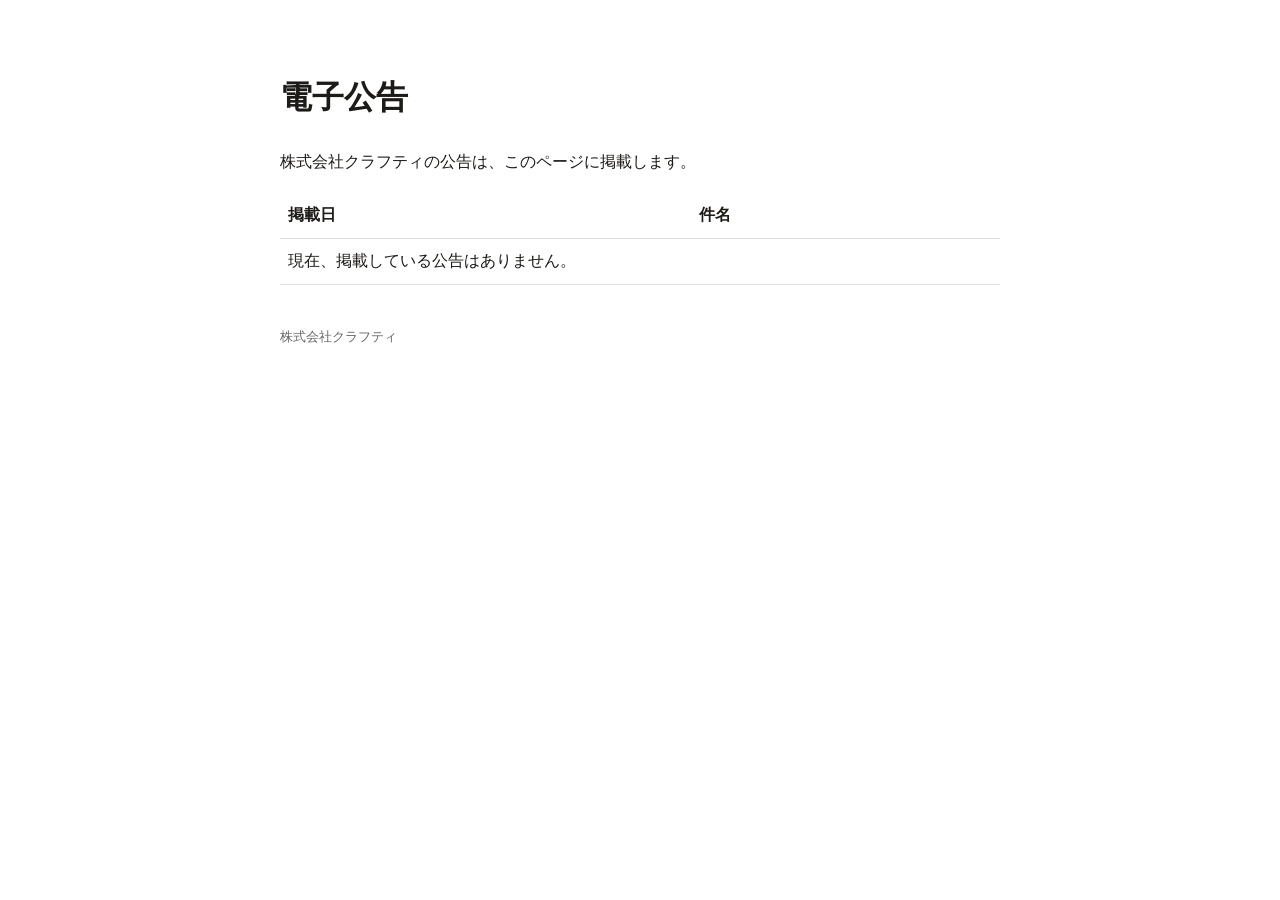
==== koukoku/index.html @ 8cf96d27 "Add company page and electronic public notice page Co-Authored-By: Claude Opus 5.5 <noreply@anthropi" ====
<!doctype html><html lang="ja"><head><meta charset="utf-8"><meta name="viewport" content="width=device-width,initial-scale=1"><title>電子公告｜株式会社クラフティ</title>
<style>body{font-family:"Hiragino Sans","Noto Sans JP",system-ui,sans-serif;max-width:720px;margin:0 auto;padding:48px 20px;color:#1d1b17;line-height:1.8}table{border-collapse:collapse;width:100%}th,td{border-bottom:1px solid #ddd;padding:8px;text-align:left}</style></head>
<body><h1>電子公告</h1><p>株式会社クラフティの公告は、このページに掲載します。</p>
<table><tr><th>掲載日</th><th>件名</th></tr><tr><td colspan="2">現在、掲載している公告はありません。</td></tr></table>
<p style="margin-top:40px;font-size:13px;color:#666">株式会社クラフティ</p></body></html>
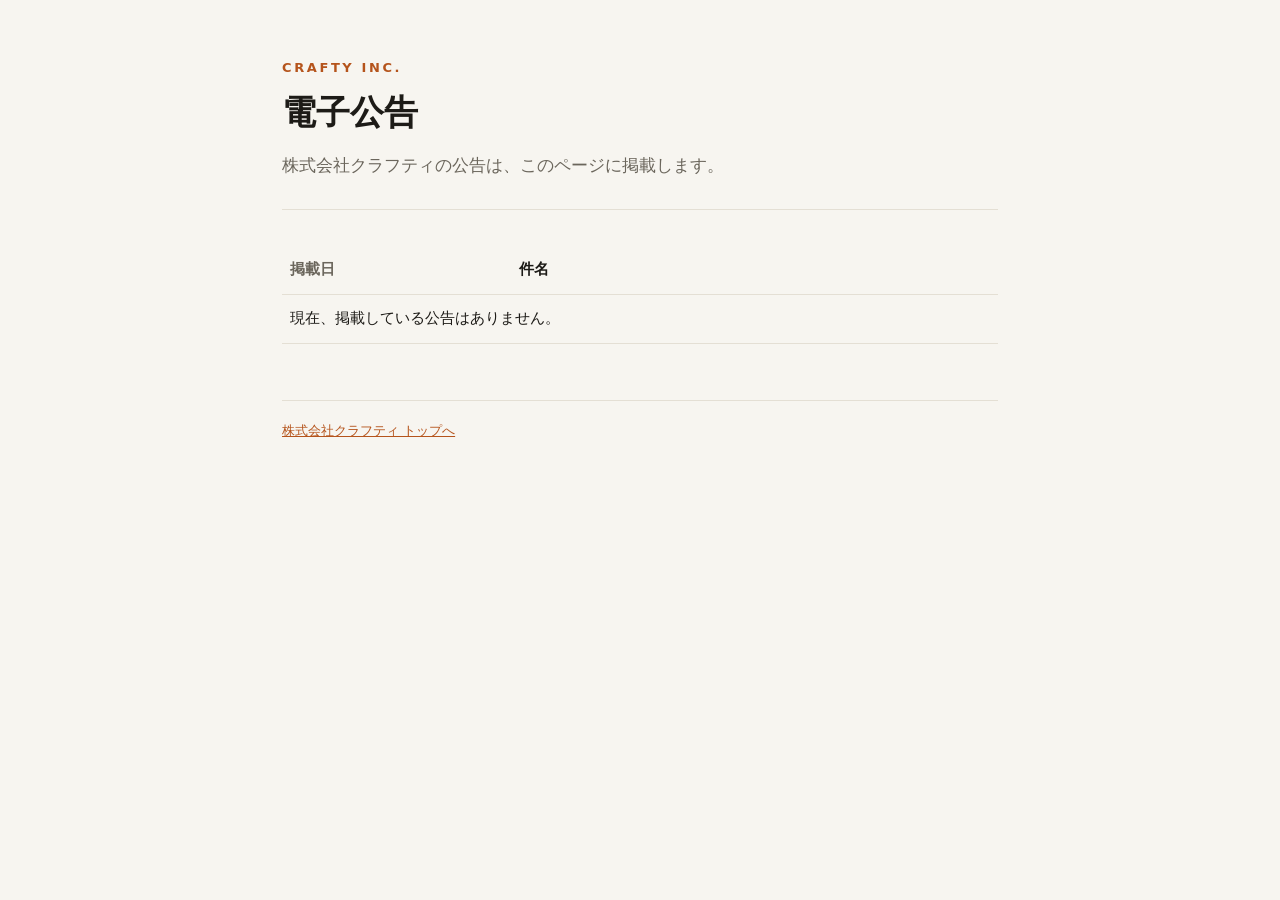
==== commit 2bd3c6c7: "Crafty company site with electronic public notice page Co-Authored-By: Claude Opus 5.5 <noreply@anth" ====
--- a/koukoku/index.html
+++ b/koukoku/index.html
@@ -1,5 +1,9 @@
-<!doctype html><html lang="ja"><head><meta charset="utf-8"><meta name="viewport" content="width=device-width,initial-scale=1"><title>電子公告｜株式会社クラフティ</title>
-<style>body{font-family:"Hiragino Sans","Noto Sans JP",system-ui,sans-serif;max-width:720px;margin:0 auto;padding:48px 20px;color:#1d1b17;line-height:1.8}table{border-collapse:collapse;width:100%}th,td{border-bottom:1px solid #ddd;padding:8px;text-align:left}</style></head>
-<body><h1>電子公告</h1><p>株式会社クラフティの公告は、このページに掲載します。</p>
-<table><tr><th>掲載日</th><th>件名</th></tr><tr><td colspan="2">現在、掲載している公告はありません。</td></tr></table>
-<p style="margin-top:40px;font-size:13px;color:#666">株式会社クラフティ</p></body></html>
+<!doctype html><html lang="ja"><head><meta charset="utf-8"><meta name="viewport" content="width=device-width,initial-scale=1">
+<title>電子公告｜株式会社クラフティ</title><link rel="stylesheet" href="../style.css"></head>
+<body><div class="wrap">
+<header><div class="logo">CRAFTY INC.</div><h1>電子公告</h1>
+<p class="lead">株式会社クラフティの公告は、このページに掲載します。</p></header>
+<table><tr><th>掲載日</th><td><strong>件名</strong></td></tr>
+<tr><td colspan="2">現在、掲載している公告はありません。</td></tr></table>
+<footer><a href="../">株式会社クラフティ トップへ</a></footer>
+</div></body></html>
--- a/style.css
+++ b/style.css
@@ -0,0 +1,8 @@
+:root{--bg:#f7f5f0;--ink:#1d1b17;--muted:#6b665c;--line:#e4dfd4;--accent:#b5541c}
+@media (prefers-color-scheme:dark){:root{--bg:#15140f;--ink:#ece7dc;--muted:#a49d8f;--line:#37342b;--accent:#e0803f}}
+*{box-sizing:border-box}body{margin:0;background:var(--bg);color:var(--ink);font-family:"Hiragino Sans","Hiragino Kaku Gothic ProN","Noto Sans JP",system-ui,sans-serif;line-height:1.85}
+.wrap{max-width:760px;margin:0 auto;padding:56px 22px 72px}header{border-bottom:1px solid var(--line);padding-bottom:28px;margin-bottom:36px}
+.logo{font-size:13px;letter-spacing:.2em;color:var(--accent);font-weight:700}h1{font-size:34px;line-height:1.35;margin:10px 0 14px}
+.lead{font-size:17px;color:var(--muted);margin:0}h2{font-size:19px;margin:40px 0 12px;padding-left:12px;border-left:4px solid var(--accent)}
+ul{padding-left:20px}li{margin:6px 0}table{border-collapse:collapse;width:100%;font-size:15px}th,td{border-bottom:1px solid var(--line);padding:10px 8px;text-align:left;vertical-align:top}th{width:32%;color:var(--muted);font-weight:600}
+a{color:var(--accent)}footer{margin-top:56px;padding-top:18px;border-top:1px solid var(--line);font-size:13px;color:var(--muted)}
